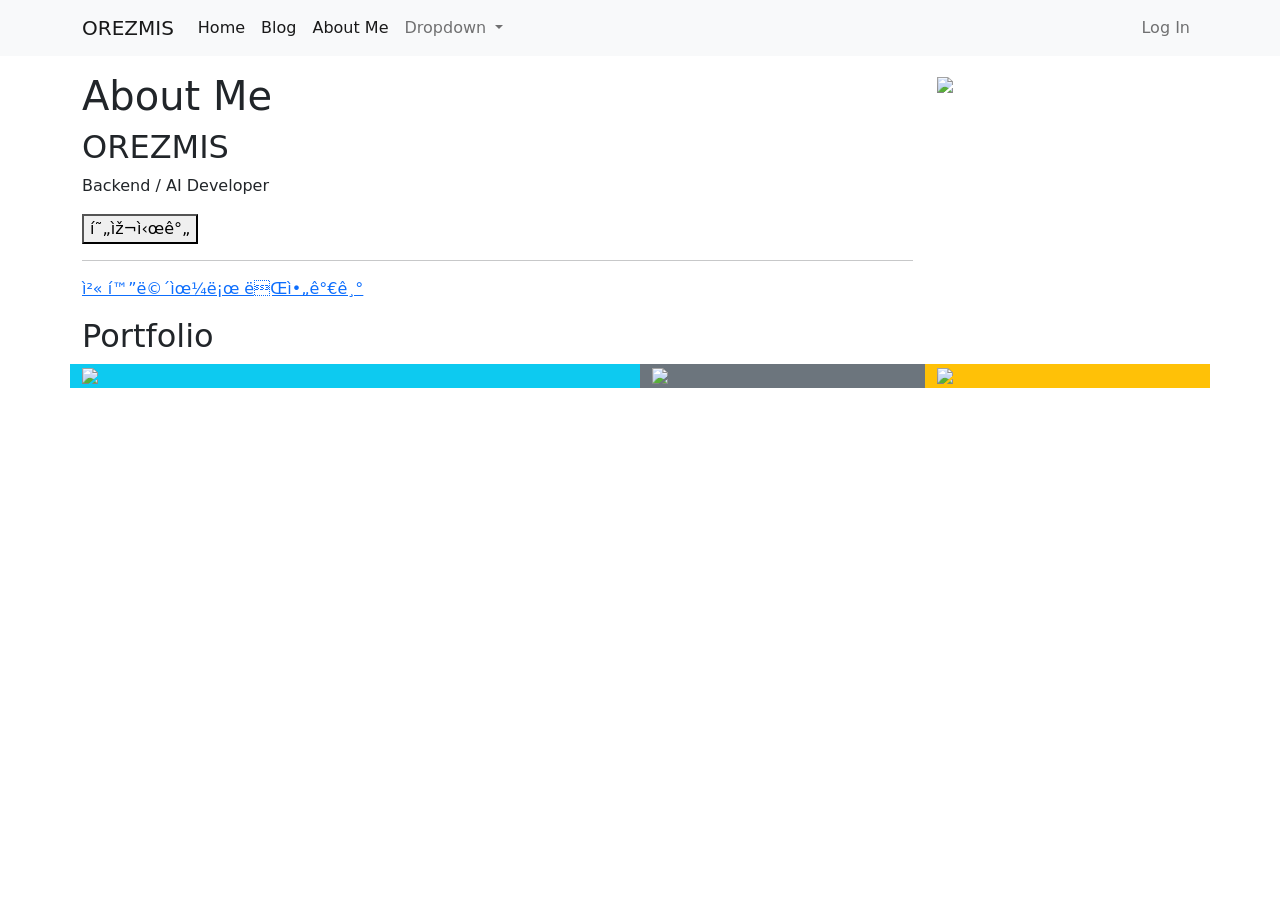
==== about_me.html @ a7b01876 "init commit" ====
<!DOCTYPE html>
<html>
    <head>
        <title>About me</title>
        <link href="./bootstrap/css/bootstrap.min.css" rel="stylesheet" type="text/css">
        <script type="text/javascript" src="what_time_is_it.js"></script>
    </head>
    <body>
        <nav class="navbar navbar-expand-lg bg-light">
            <div class="container-fluid container">
              <a class="navbar-brand" href="./index.html">OREZMIS</a>
              <button class="navbar-toggler" type="button" data-bs-toggle="collapse" data-bs-target="#navbarSupportedContent" aria-controls="navbarSupportedContent" aria-expanded="false" aria-label="Toggle navigation">
                <span class="navbar-toggler-icon"></span>
              </button>
              <div class="collapse navbar-collapse" id="navbarSupportedContent">
                <ul class="navbar-nav me-auto mb-2 mb-lg-0">
                  <li class="nav-item">
                    <a class="nav-link active" aria-current="page" href="./index.html">Home</a>
                  </li>
                  <li class="nav-item">
                    <a class="nav-link active" aria-current="page" href="./blog_list.html">Blog</a>
                  </li>
                  <li class="nav-item">
                    <a class="nav-link active" aria-current="page" href="./about_me.html">About Me</a>
                  </li>
                  <!-- <li class="nav-item">
                    <a class="nav-link" href="#">Link</a>
                  </li> -->
                  <li class="nav-item dropdown">
                    <a class="nav-link dropdown-toggle" href="#" role="button" data-bs-toggle="dropdown" aria-expanded="false">
                      Dropdown
                    </a>
                    <ul class="dropdown-menu">
                      <li><a class="dropdown-item" href="#">Action</a></li>
                      <li><a class="dropdown-item" href="#">Another action</a></li>
                      <li><hr class="dropdown-divider"></li>
                      <li><a class="dropdown-item" href="#">Something else here</a></li>
                    </ul>
                  </li>
                </ul>
                <ul class="navbar-nav ml-auto">
                  <li class="nav-item">
                    <a class="nav-link" href="#">Log In</a>
                  </li>
                </ul>
                  <!-- <li class="nav-item">
                    <a class="nav-link disabled">Disabled</a>
                  </li>
                </ul>
                <form class="d-flex" role="search">
                  <input class="form-control me-2" type="search" placeholder="Search" aria-label="Search">
                  <button class="btn btn-outline-success" type="submit">Search</button>
                </form> -->
              </div>
            </div>
          </nav>

        <div class="container">
            <div class="row my-3">
                <div class="col-9">
                    <h1>About Me</h1>
                    <h2>OREZMIS</h2>
                    <p>Backend / AI Developer</p>
                    <button onclick="whatTimeIsIt()">현재시간</button>
                    <hr/>
                    <a href="index.html">첫 화면으로 돌아가기</a>
                </div>
                <div class="col-3">
                    <img src="./images/2.jpg" class="img-fluid w-100">
                </div>
            </div>    
            <div class="row">
              <div class="col-12">
                <h2>Portfolio</h2>
              </div>
                <div class="col-sm col-lg-6 bg-info">
                    <img src="./images/3.jpg" class="img-fluid">
                </div>
                <div class="col-sm col-lg-3 bg-secondary">
                  <img src="./images/4.jpg" class="img-fluid">
                </div>
                <div class="col-sm col-lg-3 bg-warning">
                  <img src="./images/5.jpg" class="img-fluid">
                </div>
            </div>
        </div>

        <script src="https://cdn.jsdelivr.net/npm/@popperjs/core@2.11.6/dist/umd/popper.min.js" integrity="sha384-oBqDVmMz9ATKxIep9tiCxS/Z9fNfEXiDAYTujMAeBAsjFuCZSmKbSSUnQlmh/jp3" crossorigin="anonymous"></script>
        <script src="https://cdn.jsdelivr.net/npm/bootstrap@5.2.3/dist/js/bootstrap.min.js" integrity="sha384-cuYeSxntonz0PPNlHhBs68uyIAVpIIOZZ5JqeqvYYIcEL727kskC66kF92t6Xl2V" crossorigin="anonymous"></script>
    </body>
</html>
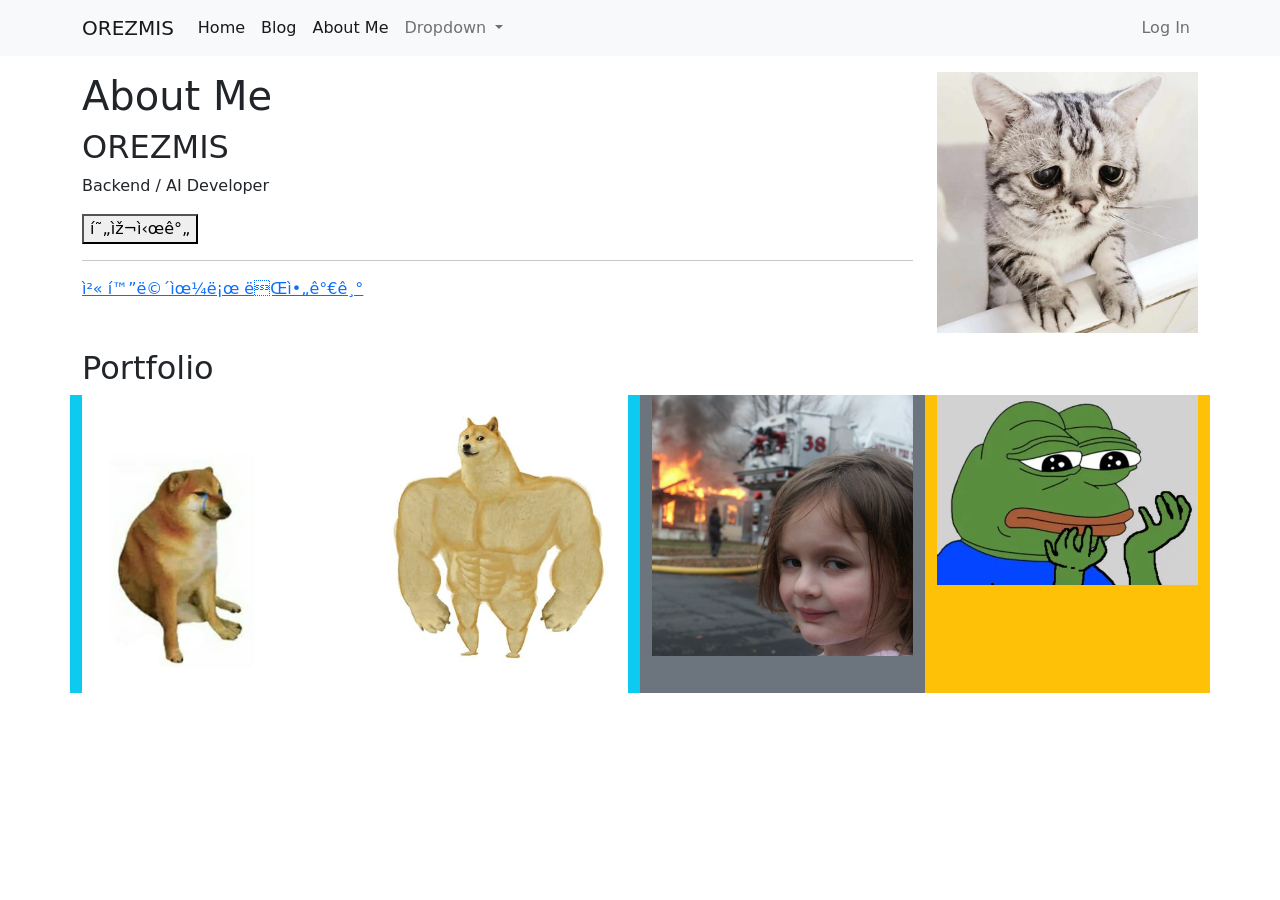
==== commit 8848aee0: "login modal added" ====
--- a/about_me.html
+++ b/about_me.html
@@ -53,7 +53,7 @@
                 </form> -->
               </div>
             </div>
-          </nav>
+        </nav>
 
         <div class="container">
             <div class="row my-3">
